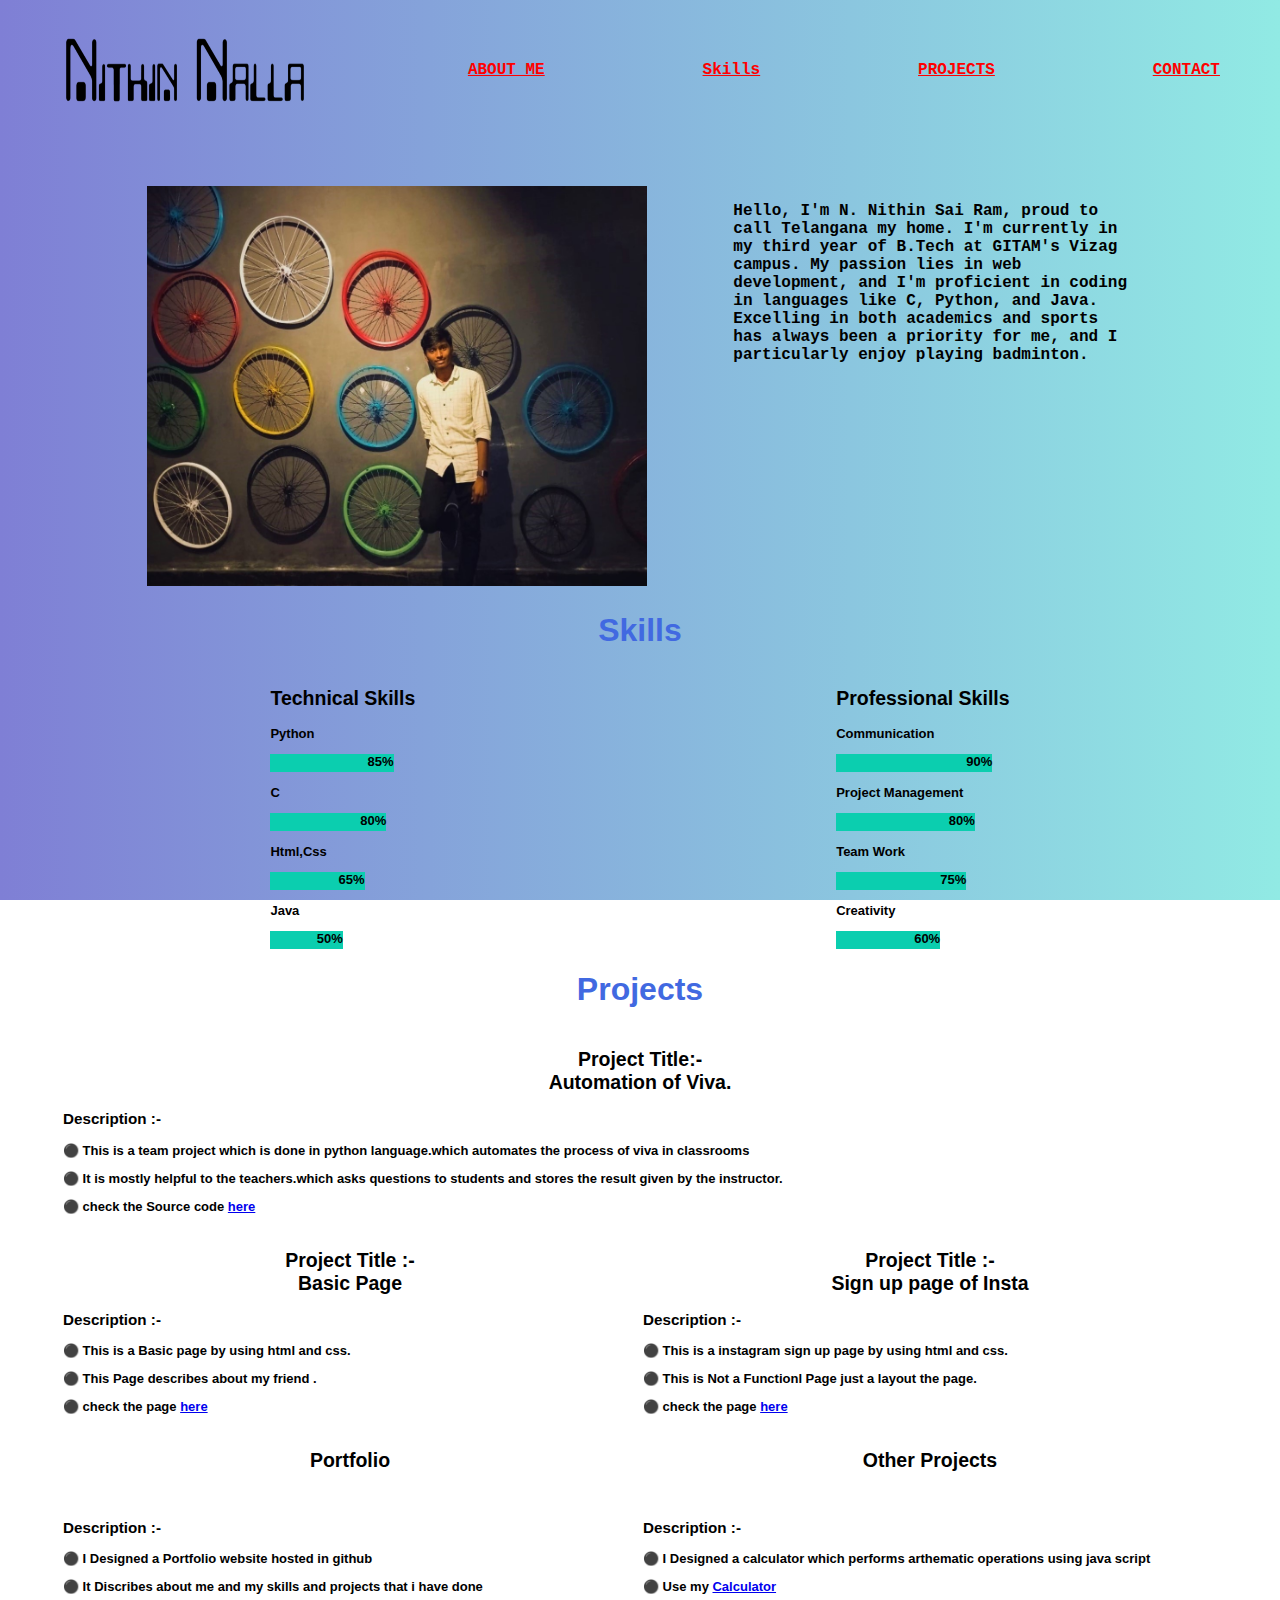
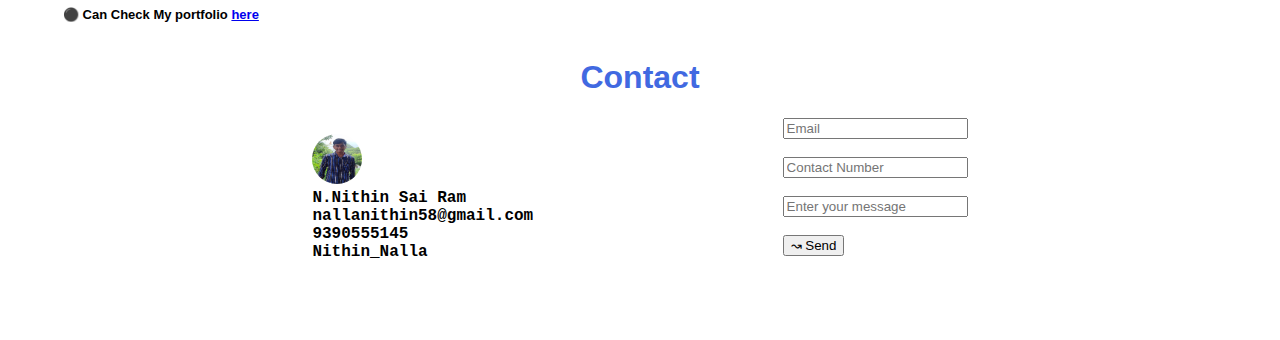
==== index.html @ 499f1ff2 "added codes" ====
<!DOCTYPE html>
<html>
    <div class="Main">
    <head>
        <link rel="stylesheet" type="text/css" href="nithin.css">
        <title>
            Portfolio
        </title>
        <!-- <h1>
            Nithin Sai Ram
        </h1> -->
    </head>
    <body>
        <header>
        <!-- <img src="logo.jpg" height="80px" width="60px"> -->
        <div class="cd">
            <img src="logo2.png" height="80px" width="250px">
            <a href="#about" style="color:red">ABOUT ME </a>
        <div class="hot">
            <a href="#skillsc" style="color: red;">Skills</a>
        </div>
        <div class="hot">
            <a href="#project" style="color:red">PROJECTS</a>
        </div>
        <div class="hot">
            <a href="#contact" style="color: red;">CONTACT</a>
        </div>
    </header>
    </div>
    <br>
    <br>
    <div class="about" id="about">
        <div>
            <img src="my image(eddited).jpeg" height="400px" width="500px">
        </div>
        <div class="matter">
         <p>
            Hello, I'm N. Nithin Sai Ram, proud to call Telangana my home.
            I'm currently in my third year of B.Tech at GITAM's Vizag campus.
            My passion lies in web development, and I'm proficient in coding 
            in languages like C, Python, and Java. Excelling in both academics
            and sports has always been a priority for me, and I particularly enjoy playing badminton.
         </p>
        </div>
    </div>
    <div class="skillsc" id="skillsc">
    <h1>Skills</h1>
    <div class="skills-container">
        <div class="skills" id="Tskills">
            <h2>
                Technical Skills
            </h2>
            <p>Python</p>
            <div class="skills python">85%</div>
            <p>C</p>
            <div class="skills c">80%</div>
            <p>Html,Css</p>
            <div class="skills html">65%</div>
            <p>Java</p>
            <div class="skills java">50%</div>
        </div>
        <div  class="skills" id="pskills">
            <h2>
                Professional Skills
            </h2>
            <p>Communication</p>
            <div class="skills communication">90%</div>
            <p>Project Management</p>
            <div class="skills projects">80%</div>
            <p>Team Work</p>
            <div class="skills team">75%</div>
            <p>Creativity</p>
            <div class="skills creativity">60%</div>
        </div>
    </div>
</div>
    <div class="project" id="project">
    <h1>Projects</h1>
<div class="box-container">
    <div class="box" id="box-1">
        <h2>
            Project Title:- <br>Automation of Viva.
        </h2>
        <h3>
            Description :- 
        </h3>
        <p>
            ⚫ This is a team project which is done in python language.which automates the process of viva in classrooms
        </p>
        <p> ⚫ It is mostly helpful to the teachers.which asks questions to students and stores the result given by the instructor.</p>
        <p>
            ⚫ check the Source code <a href="https://replit.com/@NALLA-NITHIN-SA/python-project1#main.py">here</a>
        </p>
    </div>
    <div class="box" id="box-2">
        <h2>
            Project Title :- <br>Basic Page
        </h2>
        <h3>
            Description :- 
        </h3>
    <p>
        ⚫ This is a Basic page by using html and css.
    </p>
    <p>
        ⚫ This Page describes about my friend .
    </p>
    <p>
        ⚫ check the page <a href="friends.html">here</a>
    </p>
    </div>
    <div class="box" id="box-3">
        <h2>
            Project Title :- <br>Sign up page of Insta
        </h2>
        <h3>
            Description :- 
        </h3>
        <p>
            ⚫ This is a instagram sign up page by using html and css.
        </p>
        <p>
            ⚫ This is Not a Functionl Page just a layout the page.
        </p>
        <p>
            ⚫ check the page <a href="signup .html">here</a>
        </p>

    </div>
    <div class="box" id="box-4">
        <h2>
            Portfolio  
        </h2>        <br>
        <h3>
            Description :- 
        </h3>
        <p>
            ⚫ I Designed a Portfolio website hosted in github
        </p>
        <p>
            ⚫ It Discribes about me and my skills and projects that i have done 
        </p>
        <p>
            ⚫ Can Check My portfolio <a href="https://nithinnalla.github.io/portfolio/#project">here</a>
        </p>

    </div>
    <div class="box" id="box-5">
        <h2>
            Other Projects 
        </h2>        <br>
        <h3>
            Description :- 
        </h3>
        <p>
            ⚫ I Designed a calculator which performs arthematic operations using java script
        </p>
        <p>
            ⚫ Use my <a href="calc.html">Calculator</a>
        </p>

    </div>
</div>
</div>
<div class="contact" id="contact">
    <h1>
        Contact 
    </h1>
    <div class="det">
    <p>
        <img src="image.jpg" height="50px" width="50px" alt="Avatar"><br>
        N.Nithin Sai Ram<br>
        nallanithin58@gmail.com<br>
        9390555145<br>
        Nithin_Nalla<br>
    </p>
    <div class="form">
        <input type="text" placeholder="Email" id="num1" aria-valuetext="num"><br><br>
        <input type="text" placeholder="Contact Number" id="num2" aria-valuetext="num"><br><br>
        <input type="text" placeholder="Enter your message" id="num3" aria-valuetext="num"><br><br>
        <button onclick=sum()>↝ Send</button>
        <script
            src="contactpage.js">
    </script>
    </div>
</div>
</div>
</body>
</div>
    </body>
</html>
---- nithin.css ----
.cd{
    display: flex;
    color: red;
    flex-wrap: wrap;
    align-items: center;
    /* justify-content: space-evenly; */
    gap:20px;
    justify-content:space-between;
  }
.cd a{
  transition: all 0.3s ease 0s;
}
.cd a:hover{
  color: aquamarine;
}

.hot{
    display:flex;
}
body{
    /* background-color:aliceblue; */
    font-family: "Courier New", Courier, monospace;
    font-weight: bold;
    /* background-image: url('background.jpg'); */
    background-image: linear-gradient(to right,#7F7FD5 , #91EAE4);
    background-repeat: no-repeat;
    background-attachment: fixed; 
    background-size: 100% 100%;
    margin: 30px;
    margin-top: 0px;
    padding:30px;

}
h1 {
    font-family: "Trebuchet MS", "Lucida Sans Unicode", "Lucida Grande",
      "Lucida Sans", Arial, sans-serif;
    color:royalblue;
    text-align: center;
  }
  
  .box-container {
    /* border: 5px solid black; */
    margin: auto;
    /* width:1230px;
    height:400px; */
    display: flex;
    font-family: 'Lucida Sans', 'Lucida Sans Regular', 'Lucida Grande', 'Lucida Sans Unicode', Geneva, Verdana, sans-serif;
    /* flex-direction: column; */
    flex-wrap: wrap;
    /* align-content: center; */
    /* justify-content: center; */
    /* gap: 10px; */
  }
  
  .box {
    /* border: 2px solid red; */
    /* background-color: rgb(7, 19, 7); */
    height: 200px;
    width: 50px;
    text-align: center;
    color: black;
    font-size: 1.25rem;
    margin: 3px;
    /* flex-wrap: wrap; */
  }
  
  #box-1 {
    flex-grow: 1;
    width:fit-content;
    height: fit-content;
    text-align: left;
    border-color: black;
    /* background-color: lightblue; */
    font-size:small;
    /* flex-wrap: wrap; */
  }
  
  #box-2 {
    flex-grow: 1;
    flex-direction:row;
    width:500px;
    height:fit-content;
    border-color: black;
    /* background-color: lightblue; */
    font-size:small;
    text-align: left;
    /* flex-wrap: wrap; */
  }
  #box-3 {
    flex-grow: 1;
    width: 500px;
    height: fit-content;
    text-align: left;
    border-color: black;
    /* background-color: lightblue; */
    font-size:small;
    /* flex-wrap: wrap; */
  }
  #box-4 {
    width:400px;
    height: fit-content;
    font-size:small;
    text-align: left;
    border-color: black;
    flex-grow: 1;
    /* flex-wrap: wrap; */
    /* background-color: lightblue; */
  }
  #box-5 {
    width:400px;
    height: fit-content;
    font-size:small;
    text-align: left;
    border-color: black;
    flex-grow: 1;
    /* flex-wrap: wrap; */
    /* background-color: lightblue; */
  }
  .project h2{
    text-align: center;
  }
  .project h3{
    text-align:justify;
  }
  .contact{
    margin: 3px;
    flex-wrap: wrap;
    justify-content:space-around;
    color: rgb(0, 0, 0);
  }
  .det{
    display: flex;
    /* gap: 100px; */
    justify-content:space-evenly;
  }
  /* .form{
    justify-content:space-between;
  }  */
  /* .img{
    display:flex;
  } */
  .det img{
    border-radius: 70%;
  }
  .about{
    display:flex;
    flex-wrap: wrap;
    justify-content: space-evenly;
    margin-top: 40px;
    /* gap:50px; */
  }
  .matter{
    display:flex;
    justify-content:center;
    justify-self:left;
    text-align:left;
    /* flex-wrap: wrap; */
    /* background-color: lightblue; */
    width:400px;
    color: rgb(0, 0, 0);
  }
  .skills-container
  {
    /* border: 5px solid black; */
    margin: auto;
    /* width:1230px;
    height:400px; */
    display: flex;
    font-family: 'Lucida Sans', 'Lucida Sans Regular', 'Lucida Grande', 'Lucida Sans Unicode', Geneva, Verdana, sans-serif;
    flex-wrap: wrap;
    justify-content: space-around;
  }
  .skills{
    width:fit-content;
    height: fit-content;
    text-align: left;
    border-color: black;
    /* background-color: lightblue; */
    font-size:small;
  } 
  #pskills{
    font-family: 'Lucida Sans', 'Lucida Sans Regular', 'Lucida Grande', 'Lucida Sans Unicode', Geneva, Verdana, sans-serif;
  }
  #tskills{
    font-family: 'Lucida Sans', 'Lucida Sans Regular', 'Lucida Grande', 'Lucida Sans Unicode', Geneva, Verdana, sans-serif;
  }
  .python {
    width: 85%; 
    background-color: #0BCEAF;
    height: 18px; 
    text-align: end;
  } 
  .c {
    width: 80%; 
    background-color: #0BCEAF;
    height: 18px; 
    text-align: end;
  } 
  .html {
    width: 65%; 
    background-color: #0BCEAF;
    height: 18px; 
    text-align: end;
  } 
  .java {
    width: 50%; 
    background-color: #0BCEAF;
    height: 18px; 
    text-align: end;
  } 
  .communication {
    width: 90%; 
    background-color: #0BCEAF;
    height: 18px; 
    text-align: end;
  }
  .projects {
    width: 80%; 
    background-color: #0BCEAF;
    height: 18px; 
    text-align: end;
  }
  .team {
    width: 75%; 
    background-color: #0BCEAF;
    height: 18px; 
    text-align: end;
  }
  .creativity {
    width: 60%; 
    background-color: #0BCEAF;
    height: 18px; 
    text-align: end;
  }
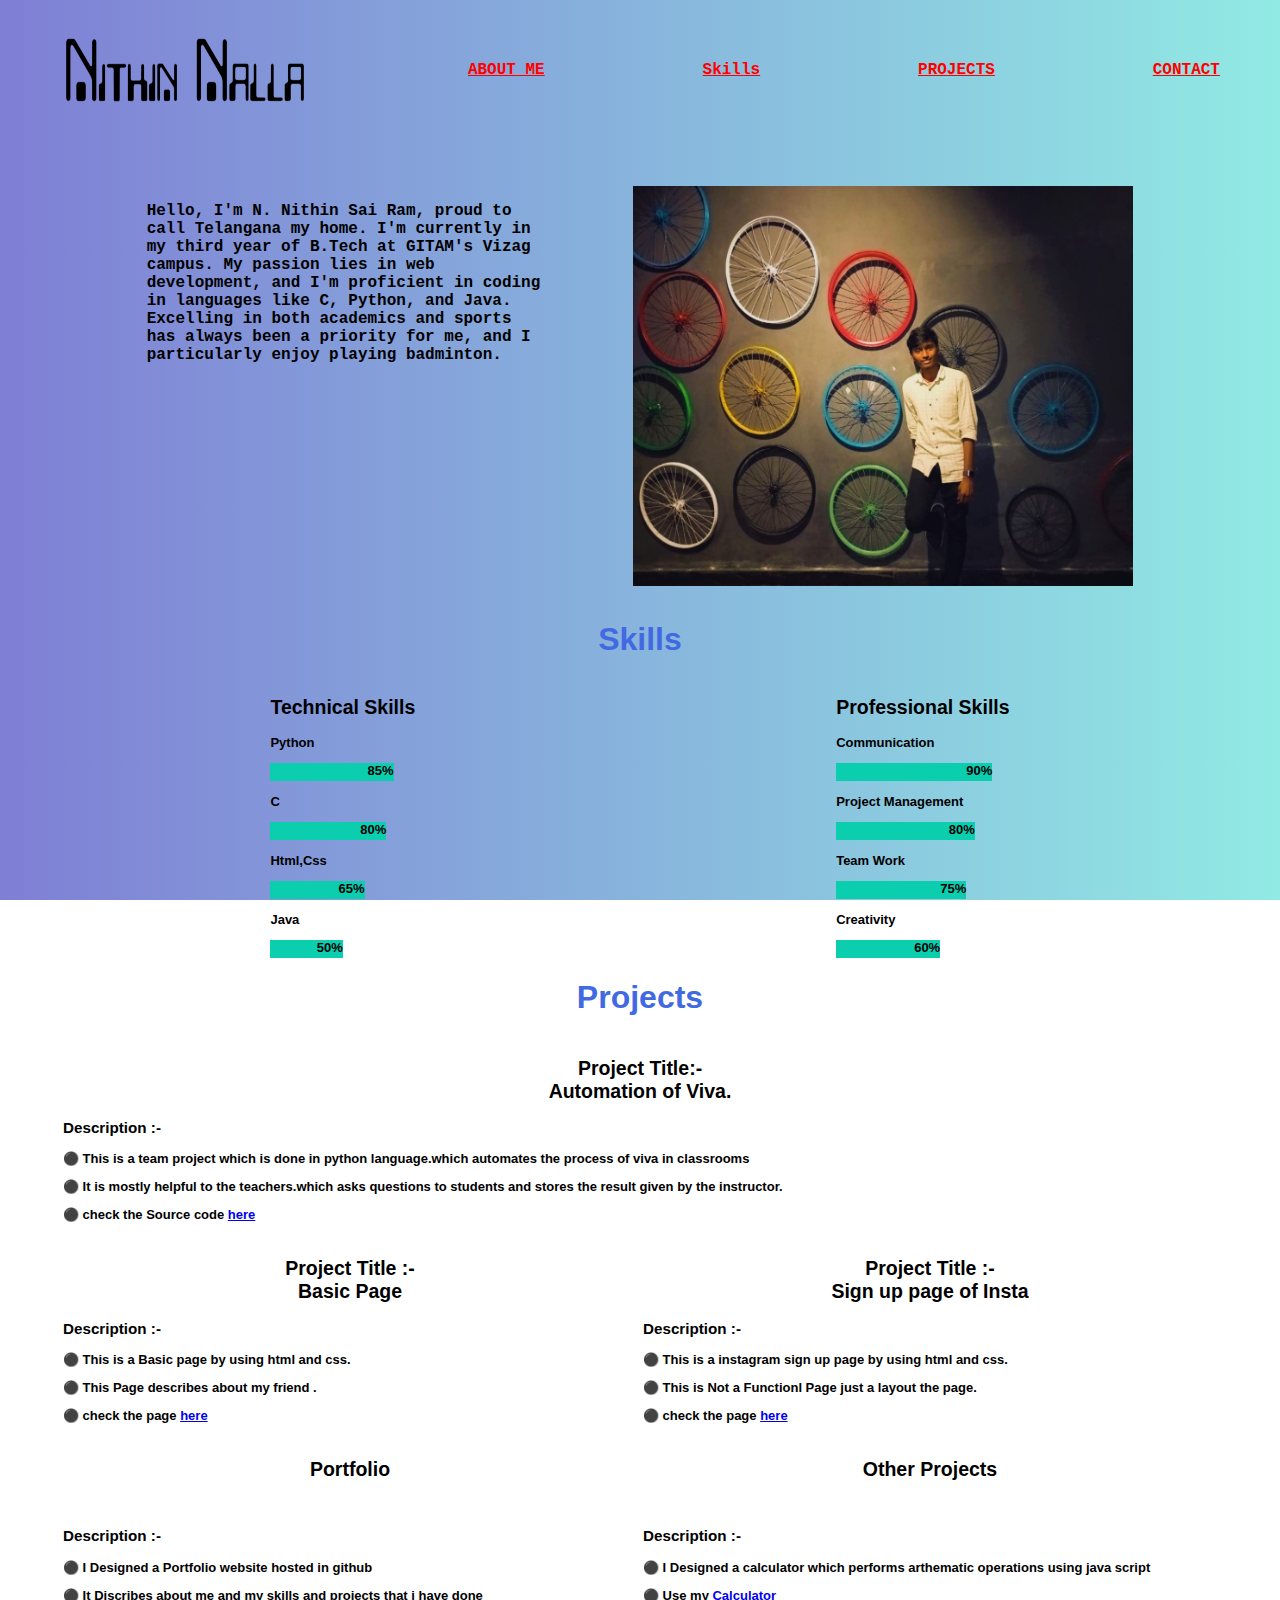
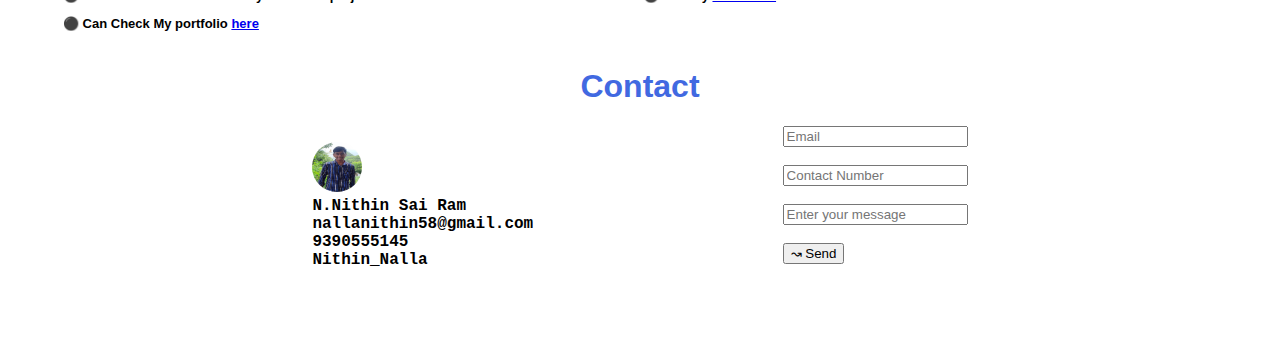
==== commit cf1388cf: "changed pic" ====
--- a/index.html
+++ b/index.html
@@ -30,9 +30,6 @@
     <br>
     <br>
     <div class="about" id="about">
-        <div>
-            <img src="my image(eddited).jpeg" height="400px" width="500px">
-        </div>
         <div class="matter">
          <p>
             Hello, I'm N. Nithin Sai Ram, proud to call Telangana my home.
@@ -41,6 +38,9 @@
             in languages like C, Python, and Java. Excelling in both academics
             and sports has always been a priority for me, and I particularly enjoy playing badminton.
          </p>
+        </div>
+        <div>
+            <img src="my image(eddited).jpeg" height="400px" width="500px">
         </div>
     </div>
     <div class="skillsc" id="skillsc">
--- a/nithin.css
+++ b/nithin.css
@@ -147,6 +147,7 @@
     flex-wrap: wrap;
     justify-content: space-evenly;
     margin-top: 40px;
+    margin-bottom: 30px;
     /* gap:50px; */
   }
   .matter{
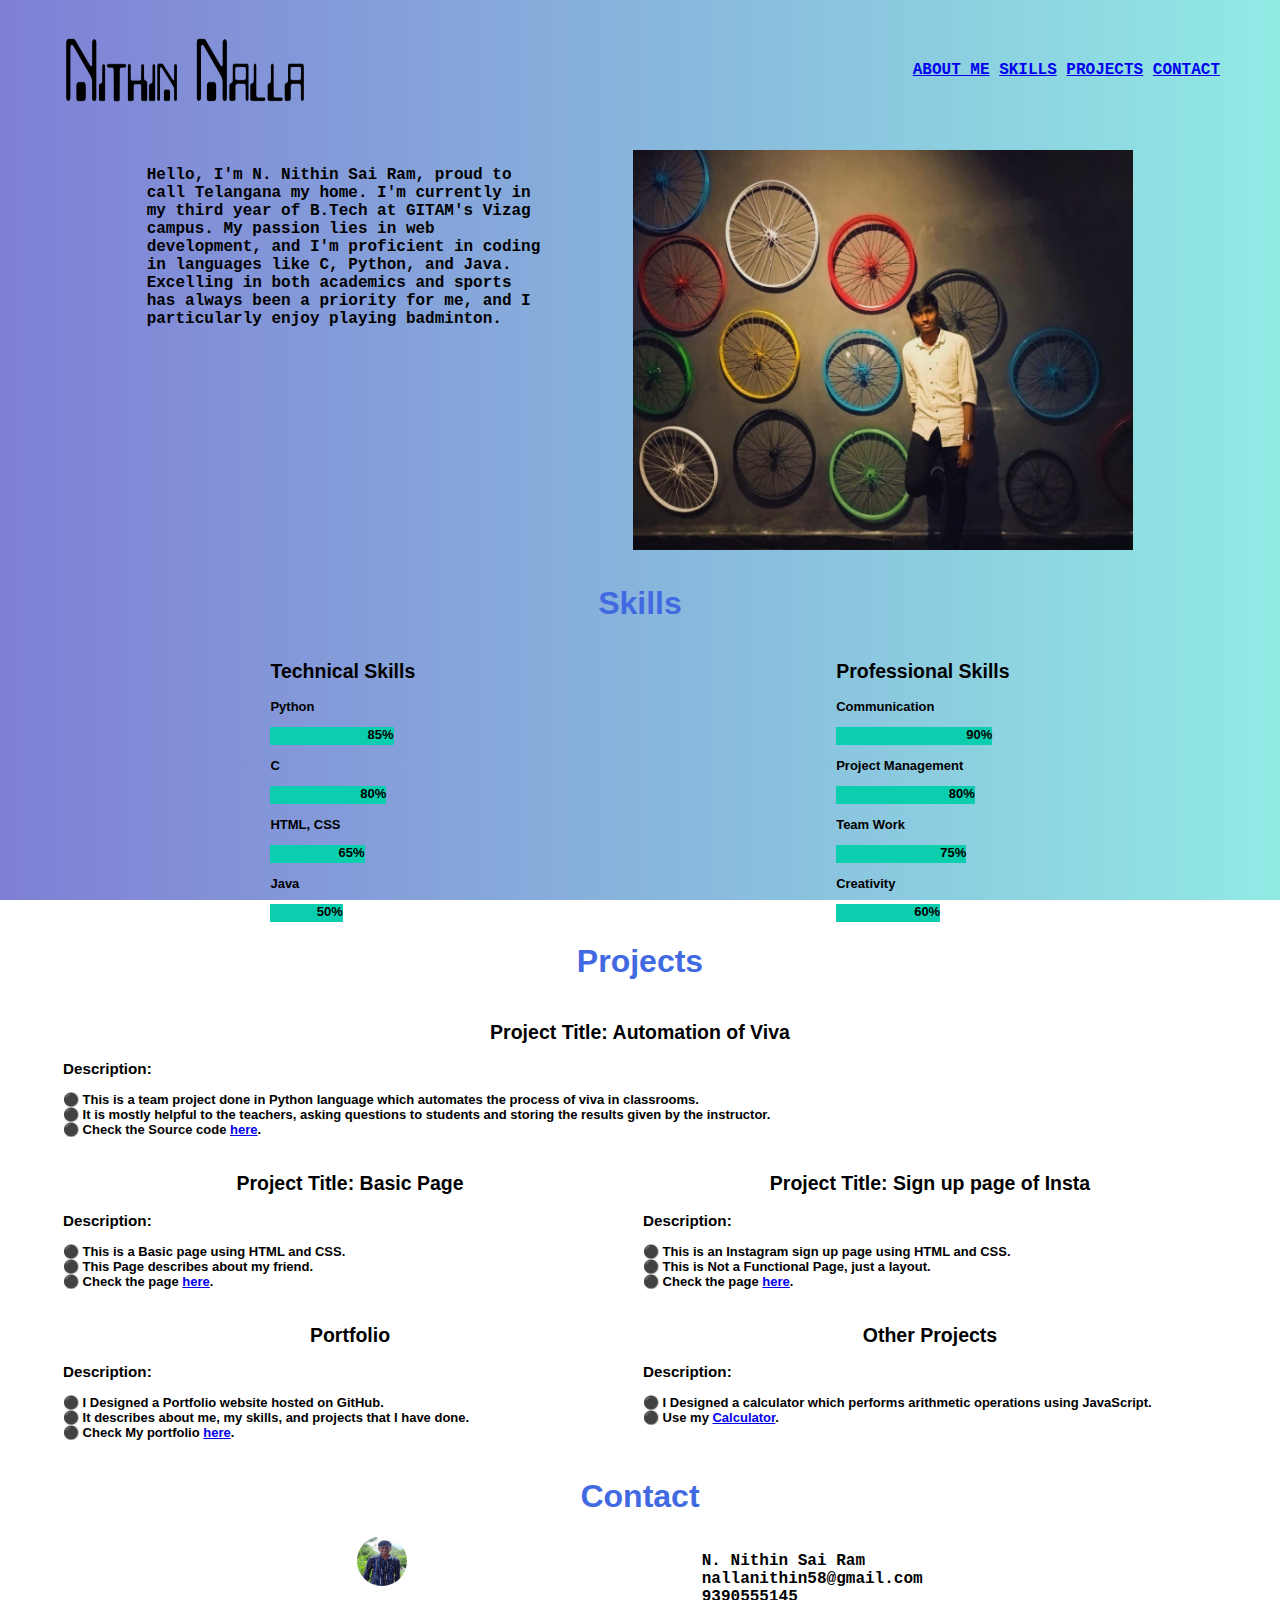
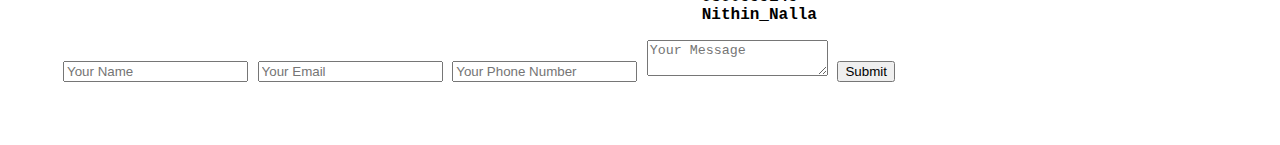
==== commit 914be5cc: "Update index.html" ====
--- a/index.html
+++ b/index.html
@@ -1,191 +1,138 @@
 <!DOCTYPE html>
 <html>
-    <div class="Main">
-    <head>
-        <link rel="stylesheet" type="text/css" href="nithin.css">
-        <title>
-            Portfolio
-        </title>
-        <!-- <h1>
-            Nithin Sai Ram
-        </h1> -->
-    </head>
-    <body>
-        <header>
-        <!-- <img src="logo.jpg" height="80px" width="60px"> -->
-        <div class="cd">
-            <img src="logo2.png" height="80px" width="250px">
-            <a href="#about" style="color:red">ABOUT ME </a>
-        <div class="hot">
-            <a href="#skillsc" style="color: red;">Skills</a>
-        </div>
-        <div class="hot">
-            <a href="#project" style="color:red">PROJECTS</a>
-        </div>
-        <div class="hot">
-            <a href="#contact" style="color: red;">CONTACT</a>
-        </div>
+<head>
+    <link rel="stylesheet" type="text/css" href="nithin.css">
+    <title>Portfolio</title>
+</head>
+<body>
+    <header class="cd">
+        <img src="logo2.png" height="80px" width="250px" alt="Logo">
+        <nav>
+            <a href="#about">ABOUT ME</a>
+            <a href="#skillsc">SKILLS</a>
+            <a href="#project">PROJECTS</a>
+            <a href="#contact">CONTACT</a>
+        </nav>
     </header>
-    </div>
-    <br>
-    <br>
+    
     <div class="about" id="about">
         <div class="matter">
-         <p>
-            Hello, I'm N. Nithin Sai Ram, proud to call Telangana my home.
-            I'm currently in my third year of B.Tech at GITAM's Vizag campus.
-            My passion lies in web development, and I'm proficient in coding 
-            in languages like C, Python, and Java. Excelling in both academics
-            and sports has always been a priority for me, and I particularly enjoy playing badminton.
-         </p>
+            <p>
+                Hello, I'm N. Nithin Sai Ram, proud to call Telangana my home.
+                I'm currently in my third year of B.Tech at GITAM's Vizag campus.
+                My passion lies in web development, and I'm proficient in coding 
+                in languages like C, Python, and Java. Excelling in both academics
+                and sports has always been a priority for me, and I particularly enjoy playing badminton.
+            </p>
         </div>
         <div>
-            <img src="my image(eddited).jpeg" height="400px" width="500px">
+            <img src="my image(eddited).jpeg" height="400px" width="500px" alt="Nithin Sai Ram">
         </div>
     </div>
+    
     <div class="skillsc" id="skillsc">
-    <h1>Skills</h1>
-    <div class="skills-container">
-        <div class="skills" id="Tskills">
-            <h2>
-                Technical Skills
-            </h2>
-            <p>Python</p>
-            <div class="skills python">85%</div>
-            <p>C</p>
-            <div class="skills c">80%</div>
-            <p>Html,Css</p>
-            <div class="skills html">65%</div>
-            <p>Java</p>
-            <div class="skills java">50%</div>
-        </div>
-        <div  class="skills" id="pskills">
-            <h2>
-                Professional Skills
-            </h2>
-            <p>Communication</p>
-            <div class="skills communication">90%</div>
-            <p>Project Management</p>
-            <div class="skills projects">80%</div>
-            <p>Team Work</p>
-            <div class="skills team">75%</div>
-            <p>Creativity</p>
-            <div class="skills creativity">60%</div>
+        <h1>Skills</h1>
+        <div class="skills-container">
+            <div class="skills" id="Tskills">
+                <h2>Technical Skills</h2>
+                <p>Python</p>
+                <div class="skill-bar python">85%</div>
+                <p>C</p>
+                <div class="skill-bar c">80%</div>
+                <p>HTML, CSS</p>
+                <div class="skill-bar html">65%</div>
+                <p>Java</p>
+                <div class="skill-bar java">50%</div>
+            </div>
+            <div class="skills" id="pskills">
+                <h2>Professional Skills</h2>
+                <p>Communication</p>
+                <div class="skill-bar communication">90%</div>
+                <p>Project Management</p>
+                <div class="skill-bar projects">80%</div>
+                <p>Team Work</p>
+                <div class="skill-bar team">75%</div>
+                <p>Creativity</p>
+                <div class="skill-bar creativity">60%</div>
+            </div>
         </div>
     </div>
-</div>
+    
     <div class="project" id="project">
-    <h1>Projects</h1>
-<div class="box-container">
-    <div class="box" id="box-1">
-        <h2>
-            Project Title:- <br>Automation of Viva.
-        </h2>
-        <h3>
-            Description :- 
-        </h3>
-        <p>
-            ⚫ This is a team project which is done in python language.which automates the process of viva in classrooms
-        </p>
-        <p> ⚫ It is mostly helpful to the teachers.which asks questions to students and stores the result given by the instructor.</p>
-        <p>
-            ⚫ check the Source code <a href="https://replit.com/@NALLA-NITHIN-SA/python-project1#main.py">here</a>
-        </p>
+        <h1>Projects</h1>
+        <div class="box-container">
+            <div class="box" id="box-1">
+                <h2>Project Title: Automation of Viva</h2>
+                <h3>Description:</h3>
+                <p>
+                    ⚫ This is a team project done in Python language which automates the process of viva in classrooms.<br>
+                    ⚫ It is mostly helpful to the teachers, asking questions to students and storing the results given by the instructor.<br>
+                    ⚫ Check the Source code <a href="https://replit.com/@NALLA-NITHIN-SA/python-project1#main.py">here</a>.
+                </p>
+            </div>
+            <div class="box" id="box-2">
+                <h2>Project Title: Basic Page</h2>
+                <h3>Description:</h3>
+                <p>
+                    ⚫ This is a Basic page using HTML and CSS.<br>
+                    ⚫ This Page describes about my friend.<br>
+                    ⚫ Check the page <a href="friends.html">here</a>.
+                </p>
+            </div>
+            <div class="box" id="box-3">
+                <h2>Project Title: Sign up page of Insta</h2>
+                <h3>Description:</h3>
+                <p>
+                    ⚫ This is an Instagram sign up page using HTML and CSS.<br>
+                    ⚫ This is Not a Functional Page, just a layout.<br>
+                    ⚫ Check the page <a href="signup.html">here</a>.
+                </p>
+            </div>
+            <div class="box" id="box-4">
+                <h2>Portfolio</h2>
+                <h3>Description:</h3>
+                <p>
+                    ⚫ I Designed a Portfolio website hosted on GitHub.<br>
+                    ⚫ It describes about me, my skills, and projects that I have done.<br>
+                    ⚫ Check My portfolio <a href="https://nithinnalla.github.io/portfolio/#project">here</a>.
+                </p>
+            </div>
+            <div class="box" id="box-5">
+                <h2>Other Projects</h2>
+                <h3>Description:</h3>
+                <p>
+                    ⚫ I Designed a calculator which performs arithmetic operations using JavaScript.<br>
+                    ⚫ Use my <a href="calc.html">Calculator</a>.
+                </p>
+            </div>
+        </div>
     </div>
-    <div class="box" id="box-2">
-        <h2>
-            Project Title :- <br>Basic Page
-        </h2>
-        <h3>
-            Description :- 
-        </h3>
-    <p>
-        ⚫ This is a Basic page by using html and css.
-    </p>
-    <p>
-        ⚫ This Page describes about my friend .
-    </p>
-    <p>
-        ⚫ check the page <a href="friends.html">here</a>
-    </p>
+    
+    <div class="contact" id="contact">
+        <h1>Contact</h1>
+        <div class="det">
+            <img src="image.jpg" height="50px" width="50px" alt="Avatar">
+            <div>
+                <p>
+                    N. Nithin Sai Ram<br>
+                    nallanithin58@gmail.com<br>
+                    9390555145<br>
+                    Nithin_Nalla<br>
+                </p>
+            </div>
+        </div>
+        <div class="form">
+            <form id="contactForm">
+                <input type="text" id="name" name="name" placeholder="Your Name" required>
+                <input type="email" id="email" name="email" placeholder="Your Email" required>
+                <input type="text" id="contactNumber" name="contactNumber" placeholder="Your Phone Number" required>
+                <textarea id="message" name="message" placeholder="Your Message" required></textarea>
+                <button type="submit">Submit</button>
+            </form>
+        </div>
     </div>
-    <div class="box" id="box-3">
-        <h2>
-            Project Title :- <br>Sign up page of Insta
-        </h2>
-        <h3>
-            Description :- 
-        </h3>
-        <p>
-            ⚫ This is a instagram sign up page by using html and css.
-        </p>
-        <p>
-            ⚫ This is Not a Functionl Page just a layout the page.
-        </p>
-        <p>
-            ⚫ check the page <a href="signup .html">here</a>
-        </p>
-
-    </div>
-    <div class="box" id="box-4">
-        <h2>
-            Portfolio  
-        </h2>        <br>
-        <h3>
-            Description :- 
-        </h3>
-        <p>
-            ⚫ I Designed a Portfolio website hosted in github
-        </p>
-        <p>
-            ⚫ It Discribes about me and my skills and projects that i have done 
-        </p>
-        <p>
-            ⚫ Can Check My portfolio <a href="https://nithinnalla.github.io/portfolio/#project">here</a>
-        </p>
-
-    </div>
-    <div class="box" id="box-5">
-        <h2>
-            Other Projects 
-        </h2>        <br>
-        <h3>
-            Description :- 
-        </h3>
-        <p>
-            ⚫ I Designed a calculator which performs arthematic operations using java script
-        </p>
-        <p>
-            ⚫ Use my <a href="calc.html">Calculator</a>
-        </p>
-
-    </div>
-</div>
-</div>
-<div class="contact" id="contact">
-    <h1>
-        Contact 
-    </h1>
-    <div class="det">
-    <p>
-        <img src="image.jpg" height="50px" width="50px" alt="Avatar"><br>
-        N.Nithin Sai Ram<br>
-        nallanithin58@gmail.com<br>
-        9390555145<br>
-        Nithin_Nalla<br>
-    </p>
-    <div class="form">
-        <input type="text" placeholder="Email" id="num1" aria-valuetext="num"><br><br>
-        <input type="text" placeholder="Contact Number" id="num2" aria-valuetext="num"><br><br>
-        <input type="text" placeholder="Enter your message" id="num3" aria-valuetext="num"><br><br>
-        <button onclick=sum()>↝ Send</button>
-        <script
-            src="contactpage.js">
-    </script>
-    </div>
-</div>
-</div>
+    
+    
+    <script src="contact.js"></script>
 </body>
-</div>
-    </body>
-</html>+</html>
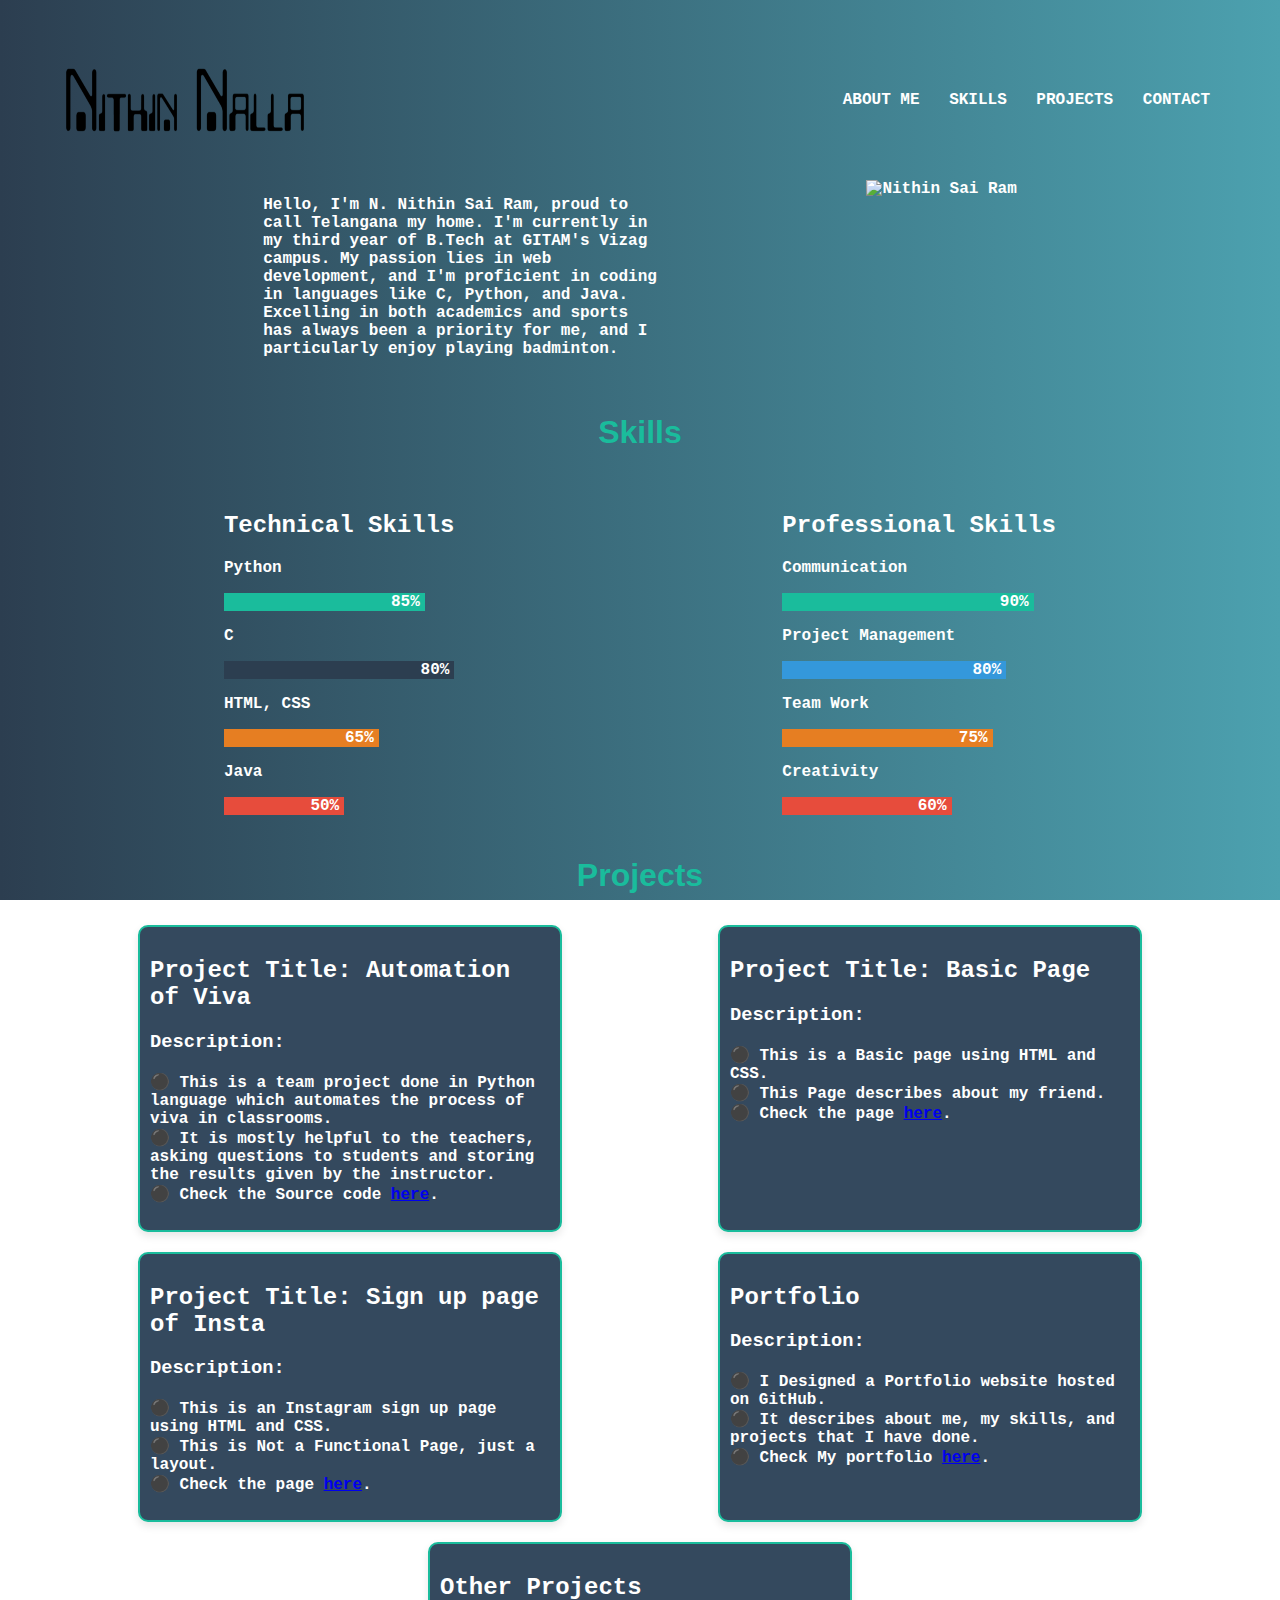
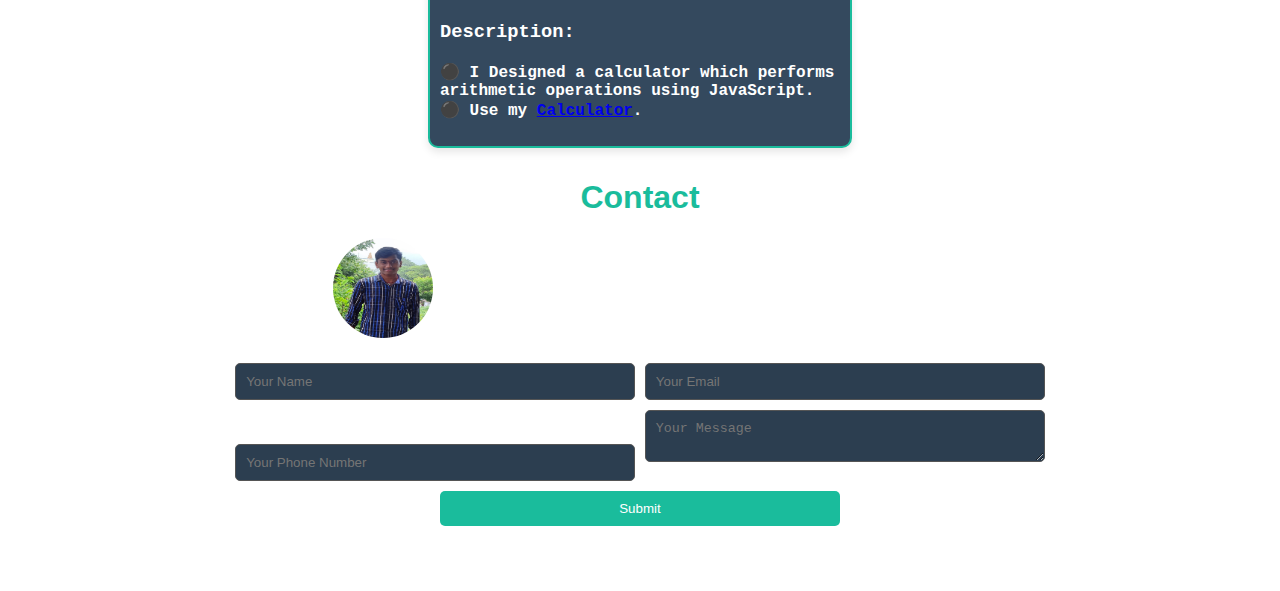
==== commit d2385989: "Update index.html" ====
--- a/index.html
+++ b/index.html
@@ -26,7 +26,7 @@
             </p>
         </div>
         <div>
-            <img src="my image(eddited).jpeg" height="400px" width="500px" alt="Nithin Sai Ram">
+            <img src="my_image(eddited).jpeg" height="400px" width="500px" alt="Nithin Sai Ram">
         </div>
     </div>
     
@@ -133,6 +133,6 @@
     </div>
     
     
-    <script src="contact.js"></script>
+    <script src="contactpage.js"></script>
 </body>
 </html>
--- a/nithin.css
+++ b/nithin.css
@@ -1,235 +1,158 @@
-.cd{
-    display: flex;
-    color: red;
-    flex-wrap: wrap;
-    align-items: center;
-    /* justify-content: space-evenly; */
-    gap:20px;
-    justify-content:space-between;
-  }
-.cd a{
-  transition: all 0.3s ease 0s;
-}
-.cd a:hover{
-  color: aquamarine;
+body {
+    font-family: "Courier New", Courier, monospace;
+    font-weight: bold;
+    background-image: linear-gradient(to right, #2C3E50, #4CA1AF);
+    background-repeat: no-repeat;
+    background-attachment: fixed;
+    background-size: 100% 100%;
+    margin: 30px;
+    padding: 30px;
+    color: #FFFFFF;
 }
 
-.hot{
-    display:flex;
+header.cd {
+    display: flex;
+    justify-content: space-between;
+    align-items: center;
+    flex-wrap: wrap;
 }
-body{
-    /* background-color:aliceblue; */
-    font-family: "Courier New", Courier, monospace;
-    font-weight: bold;
-    /* background-image: url('background.jpg'); */
-    background-image: linear-gradient(to right,#7F7FD5 , #91EAE4);
-    background-repeat: no-repeat;
-    background-attachment: fixed; 
-    background-size: 100% 100%;
-    margin: 30px;
-    margin-top: 0px;
-    padding:30px;
 
+header.cd nav a {
+    color: #FFFFFF;
+    margin: 0 10px;
+    text-decoration: none;
+    transition: color 0.3s ease;
 }
+
+header.cd nav a:hover {
+    color: #1ABC9C;
+}
+
 h1 {
-    font-family: "Trebuchet MS", "Lucida Sans Unicode", "Lucida Grande",
-      "Lucida Sans", Arial, sans-serif;
-    color:royalblue;
+    font-family: "Trebuchet MS", "Lucida Sans Unicode", "Lucida Grande", "Lucida Sans", Arial, sans-serif;
+    color: #1ABC9C;
     text-align: center;
-  }
-  
-  .box-container {
-    /* border: 5px solid black; */
-    margin: auto;
-    /* width:1230px;
-    height:400px; */
+}
+
+.about {
     display: flex;
-    font-family: 'Lucida Sans', 'Lucida Sans Regular', 'Lucida Grande', 'Lucida Sans Unicode', Geneva, Verdana, sans-serif;
-    /* flex-direction: column; */
+    justify-content: space-evenly;
     flex-wrap: wrap;
-    /* align-content: center; */
-    /* justify-content: center; */
-    /* gap: 10px; */
-  }
-  
-  .box {
-    /* border: 2px solid red; */
-    /* background-color: rgb(7, 19, 7); */
-    height: 200px;
-    width: 50px;
+    margin: 40px 0;
+}
+
+.matter {
+    width: 400px;
+    color: #FFFFFF;
+    text-align: left;
+}
+
+.skillsc {
     text-align: center;
-    color: black;
-    font-size: 1.25rem;
-    margin: 3px;
-    /* flex-wrap: wrap; */
-  }
-  
-  #box-1 {
-    flex-grow: 1;
-    width:fit-content;
-    height: fit-content;
+}
+
+.skills-container {
+    display: flex;
+    justify-content: space-around;
+    flex-wrap: wrap;
+}
+
+.skills {
+    margin: 20px;
     text-align: left;
-    border-color: black;
-    /* background-color: lightblue; */
-    font-size:small;
-    /* flex-wrap: wrap; */
-  }
-  
-  #box-2 {
-    flex-grow: 1;
-    flex-direction:row;
-    width:500px;
-    height:fit-content;
-    border-color: black;
-    /* background-color: lightblue; */
-    font-size:small;
+}
+
+.skill-bar {
+    height: 18px;
+    background-color: #2C3E50;
+    text-align: right;
+    padding-right: 5px;
+    color: #FFFFFF;
+}
+
+.skill-bar.python { width: 85%; background-color: #1ABC9C; }
+skill-bar.c { width: 80%; background-color: #3498DB; }
+.skill-bar.html { width: 65%; background-color: #E67E22; }
+.skill-bar.java { width: 50%; background-color: #E74C3C; }
+.skill-bar.communication { width: 90%; background-color: #1ABC9C; }
+.skill-bar.projects { width: 80%; background-color: #3498DB; }
+.skill-bar.team { width: 75%; background-color: #E67E22; }
+.skill-bar.creativity { width: 60%; background-color: #E74C3C; }
+
+.project {
+    text-align: center;
+}
+
+.box-container {
+    display: flex;
+    justify-content: space-around;
+    flex-wrap: wrap;
+}
+
+.box {
+    width: 400px;
+    margin: 10px;
+    padding: 10px;
+    border: 2px solid #1ABC9C;
+    border-radius: 10px;
+    background-color: #34495E;
     text-align: left;
-    /* flex-wrap: wrap; */
-  }
-  #box-3 {
-    flex-grow: 1;
-    width: 500px;
-    height: fit-content;
-    text-align: left;
-    border-color: black;
-    /* background-color: lightblue; */
-    font-size:small;
-    /* flex-wrap: wrap; */
-  }
-  #box-4 {
-    width:400px;
-    height: fit-content;
-    font-size:small;
-    text-align: left;
-    border-color: black;
-    flex-grow: 1;
-    /* flex-wrap: wrap; */
-    /* background-color: lightblue; */
-  }
-  #box-5 {
-    width:400px;
-    height: fit-content;
-    font-size:small;
-    text-align: left;
-    border-color: black;
-    flex-grow: 1;
-    /* flex-wrap: wrap; */
-    /* background-color: lightblue; */
-  }
-  .project h2{
+    box-shadow: 0 4px 8px rgba(0, 0, 0, 0.1);
+}
+.contact {
     text-align: center;
-  }
-  .project h3{
-    text-align:justify;
-  }
-  .contact{
-    margin: 3px;
+}
+.det {
+    display: flex;
+    justify-content: space-evenly;
+    align-items: center;
     flex-wrap: wrap;
-    justify-content:space-around;
-    color: rgb(0, 0, 0);
-  }
-  .det{
+    margin-bottom: 20px;
+}
+
+.det img {
+    border-radius: 50%;
+    height: 100px;
+    width: 100px;
+    margin-right: 20px;
+}
+
+.det div p {
+    margin: 5px 0;
+}
+.form {
+    margin-top: 20px;
     display: flex;
-    /* gap: 100px; */
-    justify-content:space-evenly;
-  }
-  /* .form{
-    justify-content:space-between;
-  }  */
-  /* .img{
-    display:flex;
-  } */
-  .det img{
-    border-radius: 70%;
-  }
-  .about{
-    display:flex;
-    flex-wrap: wrap;
-    justify-content: space-evenly;
-    margin-top: 40px;
-    margin-bottom: 30px;
-    /* gap:50px; */
-  }
-  .matter{
-    display:flex;
-    justify-content:center;
-    justify-self:left;
-    text-align:left;
-    /* flex-wrap: wrap; */
-    /* background-color: lightblue; */
-    width:400px;
-    color: rgb(0, 0, 0);
-  }
-  .skills-container
-  {
-    /* border: 5px solid black; */
-    margin: auto;
-    /* width:1230px;
-    height:400px; */
-    display: flex;
-    font-family: 'Lucida Sans', 'Lucida Sans Regular', 'Lucida Grande', 'Lucida Sans Unicode', Geneva, Verdana, sans-serif;
-    flex-wrap: wrap;
-    justify-content: space-around;
-  }
-  .skills{
-    width:fit-content;
-    height: fit-content;
-    text-align: left;
-    border-color: black;
-    /* background-color: lightblue; */
-    font-size:small;
-  } 
-  #pskills{
-    font-family: 'Lucida Sans', 'Lucida Sans Regular', 'Lucida Grande', 'Lucida Sans Unicode', Geneva, Verdana, sans-serif;
-  }
-  #tskills{
-    font-family: 'Lucida Sans', 'Lucida Sans Regular', 'Lucida Grande', 'Lucida Sans Unicode', Geneva, Verdana, sans-serif;
-  }
-  .python {
-    width: 85%; 
-    background-color: #0BCEAF;
-    height: 18px; 
-    text-align: end;
-  } 
-  .c {
-    width: 80%; 
-    background-color: #0BCEAF;
-    height: 18px; 
-    text-align: end;
-  } 
-  .html {
-    width: 65%; 
-    background-color: #0BCEAF;
-    height: 18px; 
-    text-align: end;
-  } 
-  .java {
-    width: 50%; 
-    background-color: #0BCEAF;
-    height: 18px; 
-    text-align: end;
-  } 
-  .communication {
-    width: 90%; 
-    background-color: #0BCEAF;
-    height: 18px; 
-    text-align: end;
-  }
-  .projects {
-    width: 80%; 
-    background-color: #0BCEAF;
-    height: 18px; 
-    text-align: end;
-  }
-  .team {
-    width: 75%; 
-    background-color: #0BCEAF;
-    height: 18px; 
-    text-align: end;
-  }
-  .creativity {
-    width: 60%; 
-    background-color: #0BCEAF;
-    height: 18px; 
-    text-align: end;
-  }
+    flex-direction: column;
+    align-items: center; /* Center align the form elements */
+}
+
+form input, form textarea, form button {
+    width: 100%;
+    max-width: 400px;
+    padding: 10px;
+    margin: 5px 0;
+    border: 1px solid #555;
+    border-radius: 5px;
+    box-sizing: border-box;
+    background-color: #2C3E50;
+    color: #FFFFFF;
+}
+
+form input:focus, form textarea:focus {
+    border-color: #1ABC9C;
+    outline: none;
+}
+
+form button {
+    background-color: #1ABC9C;
+    color: #FFFFFF;
+    border: none;
+    cursor: pointer;
+    transition: background-color 0.3s ease;
+}
+
+form button:hover {
+    background-color: #16A085;
+}
+
